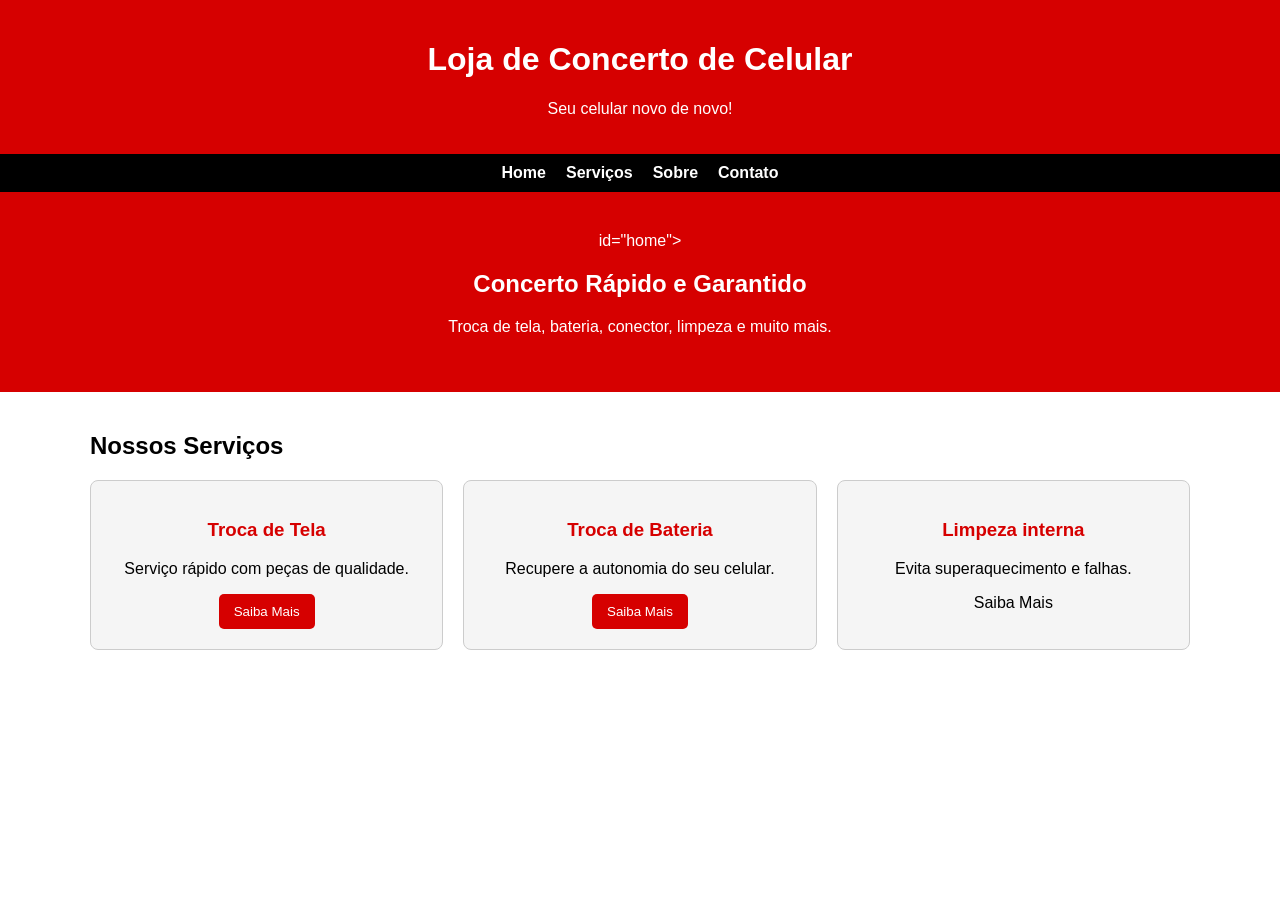
==== index.html @ 47bbe78a "Upload das funcoes iniciais Não tem muitos detalhes por agora" ====
<!DOCTYPE html>
<html lang="pt-BR">
<head>
  <meta charset="UTF-8" />
  <meta name="viewport" content="width=device-width, initial-scale=1.0" />
  <title>Loja de Concerto de Celular</title>

  <!-- Importa o CSS externo -->
  <link rel="stylesheet" href="styles.css" />
</head>

<body>

  <!-- ======== CABEÇALHO ======== -->
  <header  class="header">
    <h1>Loja de Concerto de Celular</h1>
    <p>Seu celular novo de novo!</p>
  </header>

  <!-- ======== MENU ======== -->
    <nav>
        <a href="index.html">Home</a>
        <a href="servicos.html">Serviços</a>
        <a href="sobre.html">Sobre</a>
        <a href="contato.html">Contato</a>
    </nav>

  <!-- ======== BANNER ======== -->
  <div class="banner" div class="banner fade-in"> id="home">
    <h2>Concerto Rápido e Garantido</h2>
    <p>Troca de tela, bateria, conector, limpeza e muito mais.</p>
  </div>

  <!-- ======== SEÇÃO DE SERVIÇOS ======== -->
  <div class="container" id="servicos">
    <h2>Nossos Serviços</h2>

    <div class="cards" div class="card fade-in">

      <div class="card fade-in" class2="card scroll-anim">
        <h3>Troca de Tela</h3>
        <p>Serviço rápido com peças de qualidade.</p>
        <button onclick="alertServico('Troca de Tela')">Saiba Mais</button>
      </div>

      <div class="card fade-in" class2="card scroll-anim">
        <h3>Troca de Bateria</h3>
        <p>Recupere a autonomia do seu celular.</p>
        <button onclick="alertServico('Troca de Bateria')">Saiba Mais</button>
      </div>

      <div class="card fade-in" class2="card scroll-anim">
        <h3>Limpeza interna</h3>
        <p>Evita superaquecimento e falhas.</p>
        <ton onclick="alertServico('Limpeza Interna')">Saiba Mais</button>
      </div>
---- styles.css ----
/* ======== ESTILOS GERAIS ======== */
body {
  margin: 0;
  font-family: Arial, Helvetica, sans-serif;
  background-color: #ffffff; /* fundo branco */
  color: #000000;
}

header {
  background: #d60000; /* vermelho */
  color: white;
  padding: 20px;
  text-align: center;
}

nav {
  background: #000000; /* preto */
  padding: 10px;
  display: flex;
  justify-content: center;
  gap: 20px;
}

nav a {
  color: white;
  text-decoration: none;
  font-weight: bold;
}

nav a:hover {
  color: #d60000; /* vermelho */
}

.banner {
  background: #d60000;
  color: white;
  padding: 40px;
  text-align: center;
}

.container {
  max-width: 1100px;
  margin: auto;
  padding: 20px;
}

.card:hover {
  transform: translateY(-5px);
  box-shadow: 0 6px 15px rgba(0,0,0,0.2);
}

.cards {
  display: grid;
  grid-template-columns: repeat(auto-fit, minmax(250px, 1fr));
  gap: 20px;
  margin-top: 20px;
}

.card {
  background: #f5f5f5;
  border: 1px solid #ccc;
  padding: 20px;
  border-radius: 8px;
  text-align: center;
  transition: transform 0.3s ease, box-shadow 0.3s ease;
}

.card h3 {
  color: #d60000;
}

footer {
  background: #000000;
  color: white;
  text-align: center;
  padding: 20px;
  margin-top: 30px;
}

button {
  background: #d60000;
  color: white;
  border: none;
  padding: 10px 15px;
  border-radius: 5px;
  cursor: pointer;
  transition: background 0.3s ease, transform 0.2s ease;
}

button:hover {
  background: #a10000;
  transform: scale(1.05);
}

/* ======== MENU PARA TELAS MENORES ======== */
@media (max-width: 600px) {
  nav {
    flex-direction: column;
    gap: 10px;
    padding: 15px;
  }

  nav a {
    font-size: 18px;
  }
}

/* ======= AJUSTE DE BANNER PRA TELAS MENORES ======= */

@media (max-width: 600px) {
  .banner {
    padding: 20px;
  }

  .banner h2 {
    font-size: 22px;
  }

  .banner p {
    font-size: 16px;
  }
}

/* ======= AJUSTE DE MENU PRA TELAS MENORES ======= */

@media (max-width: 600px) {
  .cards {
    grid-template-columns: 1fr; /* Uma coluna apenas */
  }

  .card {
    padding: 15px;
  }
}

/* ======= AJUSTE DE TEXTO PRA TELAS MENORES ======= */

@media (max-width: 600px) {
  #contato p {
    font-size: 16px;
  }
}

/* ========= ANIMAÇÃO FADE-IN ========= */
.fade-in {
  opacity: 0;
  transform: translateY(20px);
  animation: fadeIn 0.8s forwards;
}

@keyframes fadeIn {
  to {
    opacity: 1;
    transform: translateY(0);
  }
}

/* Elemento escondido até aparecer no scroll */
.scroll-anim {
  opacity: 0;
  transform: translateY(30px);
  transition: 0.8s ease;
}

.scroll-anim.show {
  opacity: 1;
  transform: translateY(0);
}
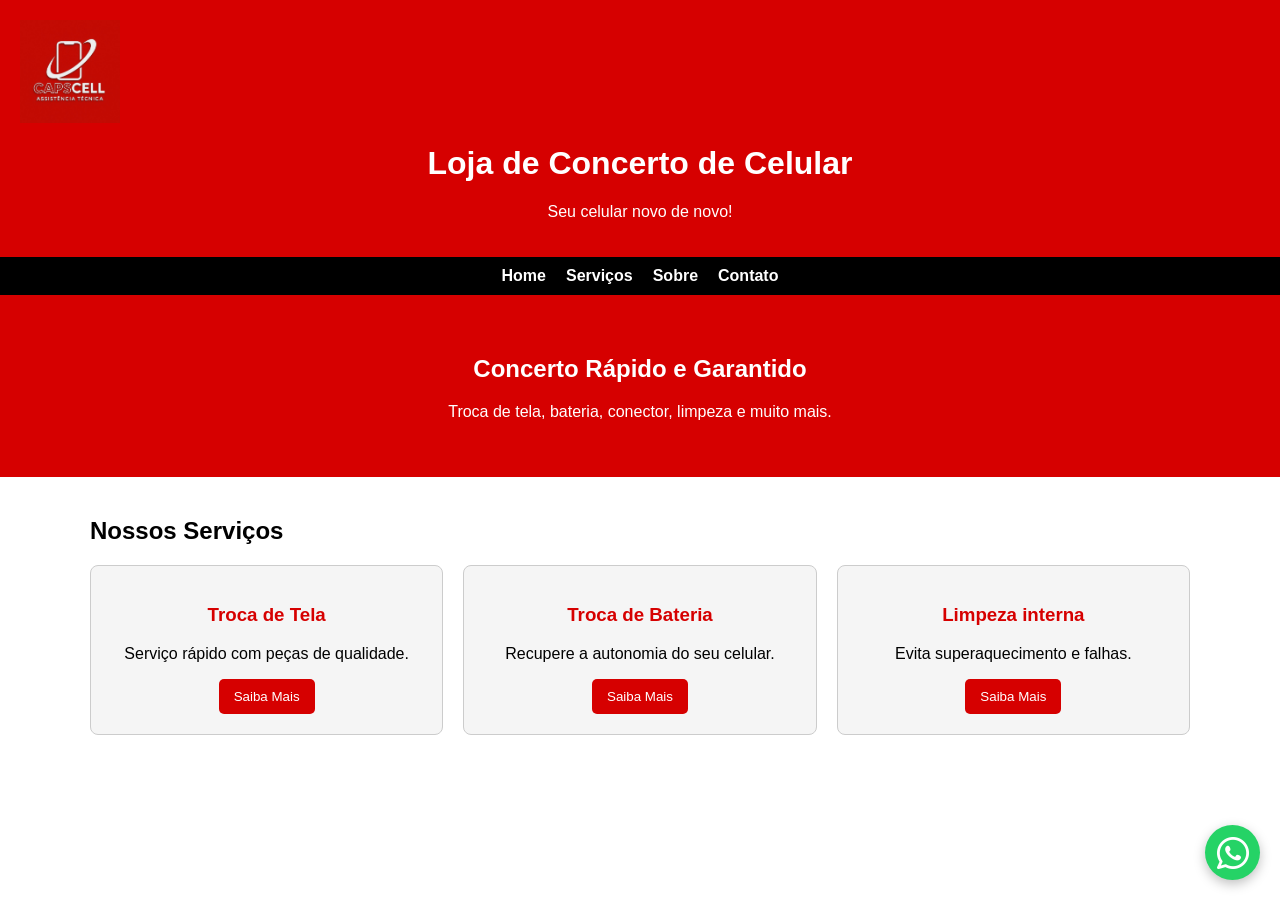
==== commit 93cba0dd: "Atualiação no site Atualização com uma melhoria da pagina inicial, melhoria da aba "contatos" e incl" ====
--- a/index.html
+++ b/index.html
@@ -13,6 +13,7 @@
 
   <!-- ======== CABEÇALHO ======== -->
   <header  class="header">
+    <img src="img/logo.jpg" alt="logo" class="logo">
     <h1>Loja de Concerto de Celular</h1>
     <p>Seu celular novo de novo!</p>
   </header>
@@ -26,7 +27,7 @@
     </nav>
 
   <!-- ======== BANNER ======== -->
-  <div class="banner" div class="banner fade-in"> id="home">
+  <div class="banner" div class="banner fade-in">
     <h2>Concerto Rápido e Garantido</h2>
     <p>Troca de tela, bateria, conector, limpeza e muito mais.</p>
   </div>
@@ -52,5 +53,10 @@
       <div class="card fade-in" class2="card scroll-anim">
         <h3>Limpeza interna</h3>
         <p>Evita superaquecimento e falhas.</p>
-        <ton onclick="alertServico('Limpeza Interna')">Saiba Mais</button>
-      </div>+        <button onclick="alertServico('Limpeza Interna')">Saiba Mais</button>
+      </div>
+
+<a href="https://wa.me/5551994680647?text=Oi%2C%20vim%20pelo%20site%2C%20gostaria%20de%20mais%20informa%C3%A7%C3%B5es" target="_blank" class="whatsapp-float">
+  <img src="img/whatsapp.png" alt="WhatsApp"/>
+</a>
+
--- a/styles.css
+++ b/styles.css
@@ -167,3 +167,46 @@
   transform: translateY(0);
 }
 
+/* Logo da Loja */
+.logo {
+    width: 100px;
+    height: none;
+    display: block;
+}
+
+.email {
+    max-width: 1100px;
+  margin: auto;
+  padding: 20px;
+
+}
+
+/* Botão do Whatsapp */
+
+.whatsapp-float {
+  position: fixed;
+  bottom: 20px;   /* distância do fundo */
+  right: 20px;    /* distância da direita */
+  width: 55px;    /* tamanho do botão */
+  height: 55px;
+
+  background-color: #25d366;
+  border-radius: 50%;
+  box-shadow: 0 4px 12px rgba(0,0,0,0.25);
+
+  display: flex;
+  justify-content: center;
+  align-items: center;
+
+  text-decoration: none;
+  z-index: 9999;
+}
+
+.whatsapp-float img {
+  width: 32px;   /* tamanho do ícone */
+  height: 32px;
+  filter: brightness(0) invert(1); /* deixa o ícone branco */
+}
+
+
+
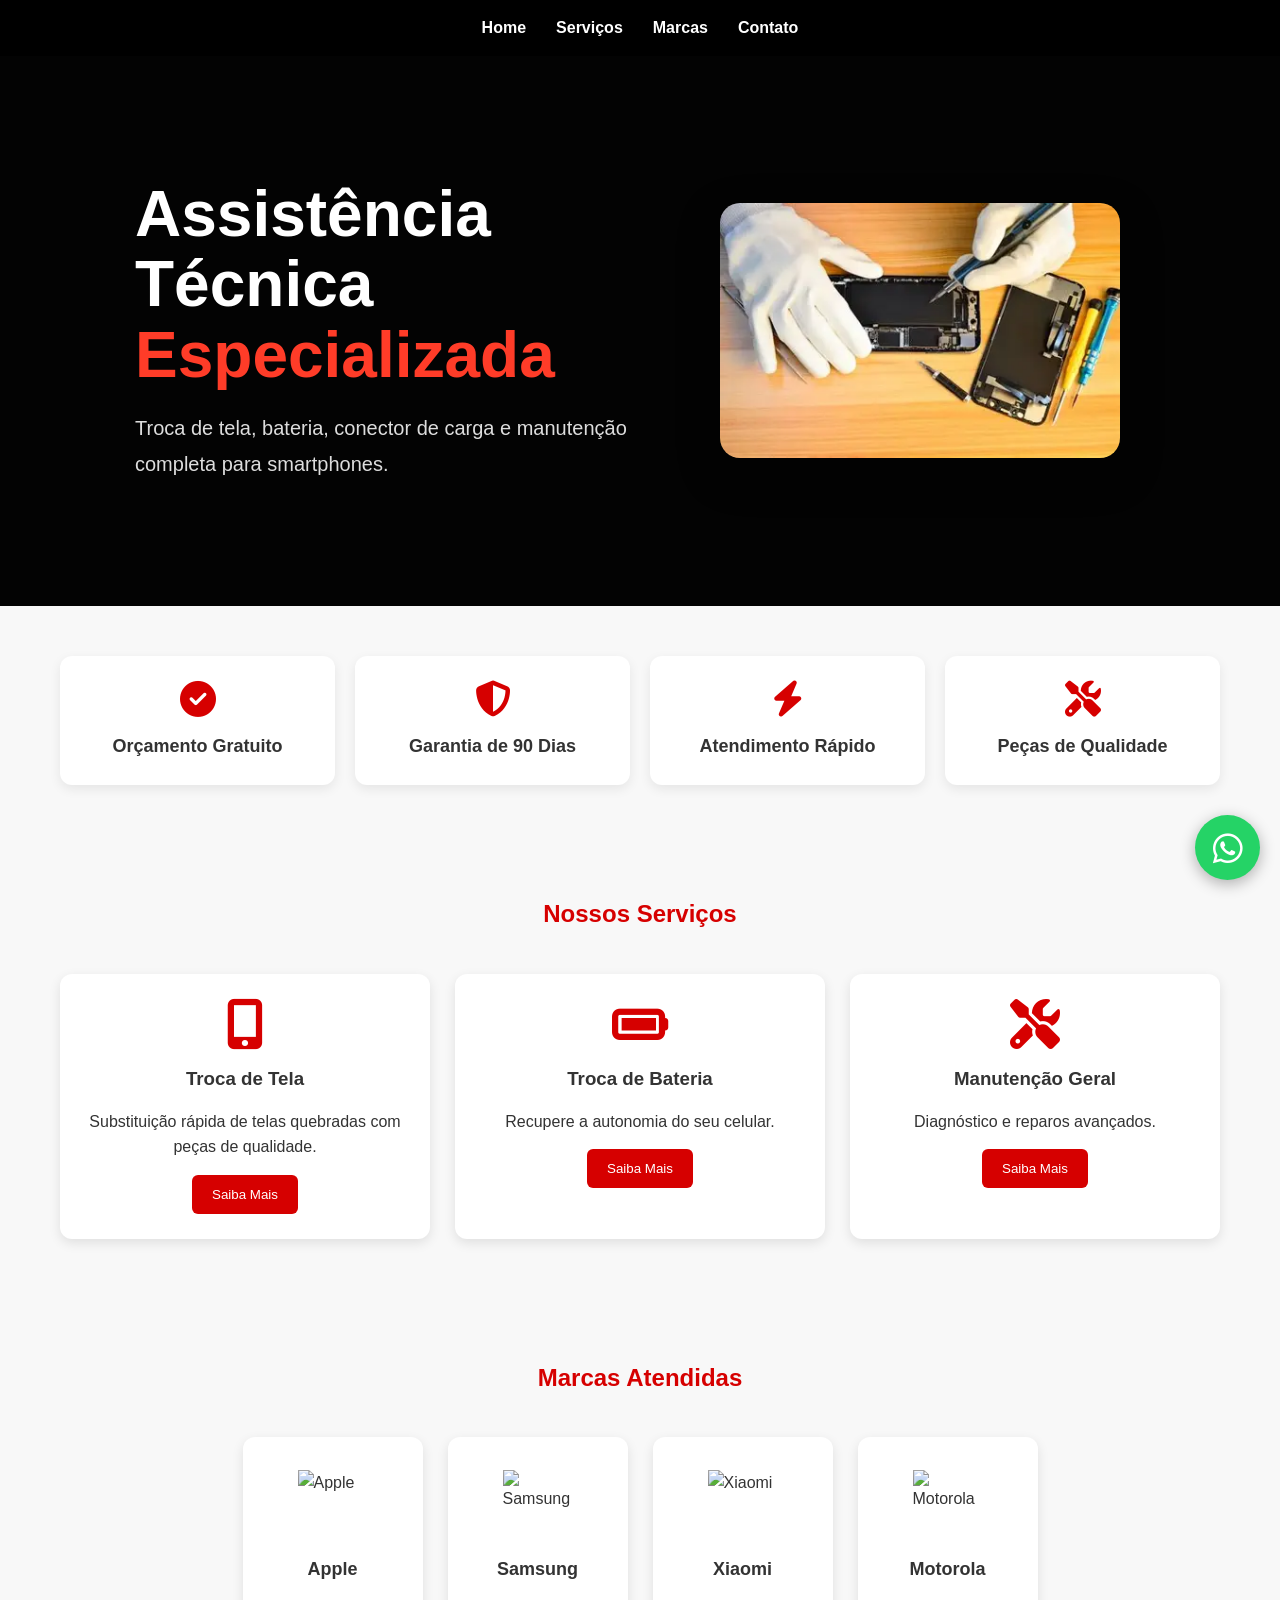
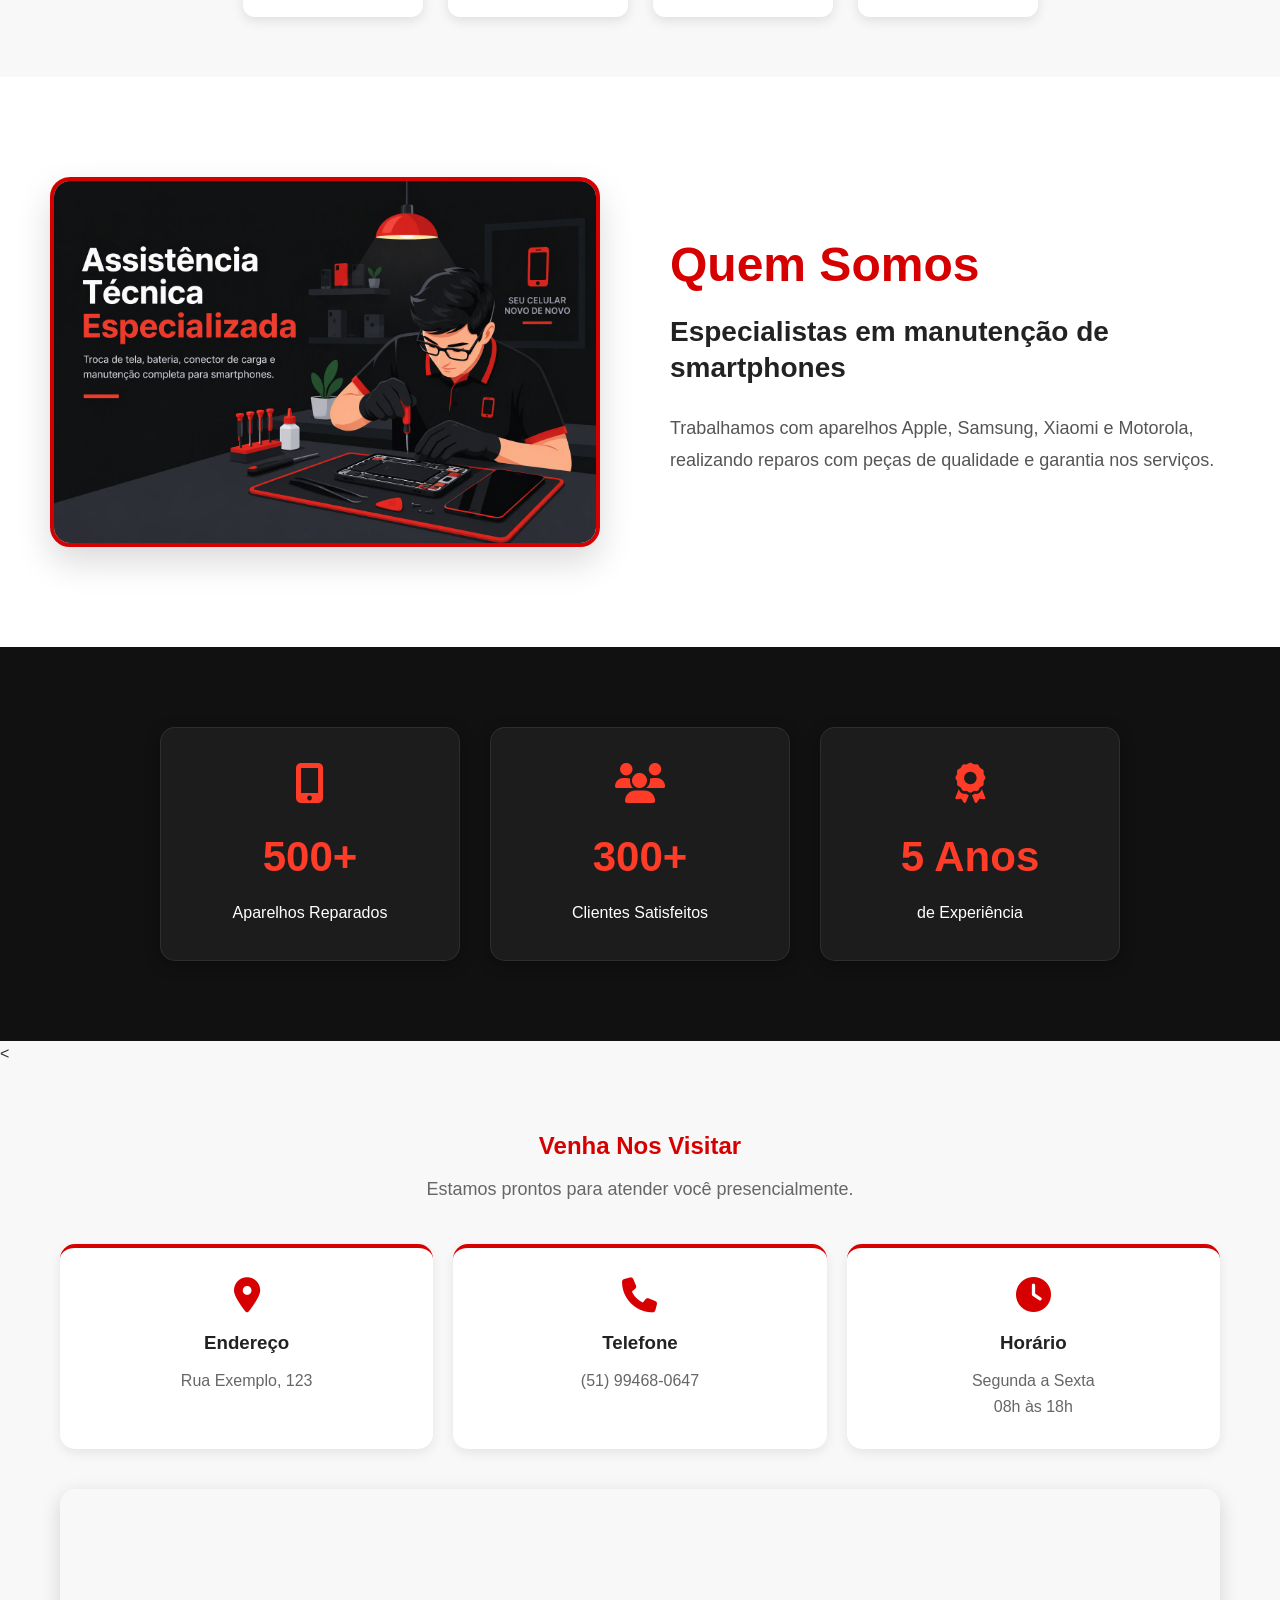
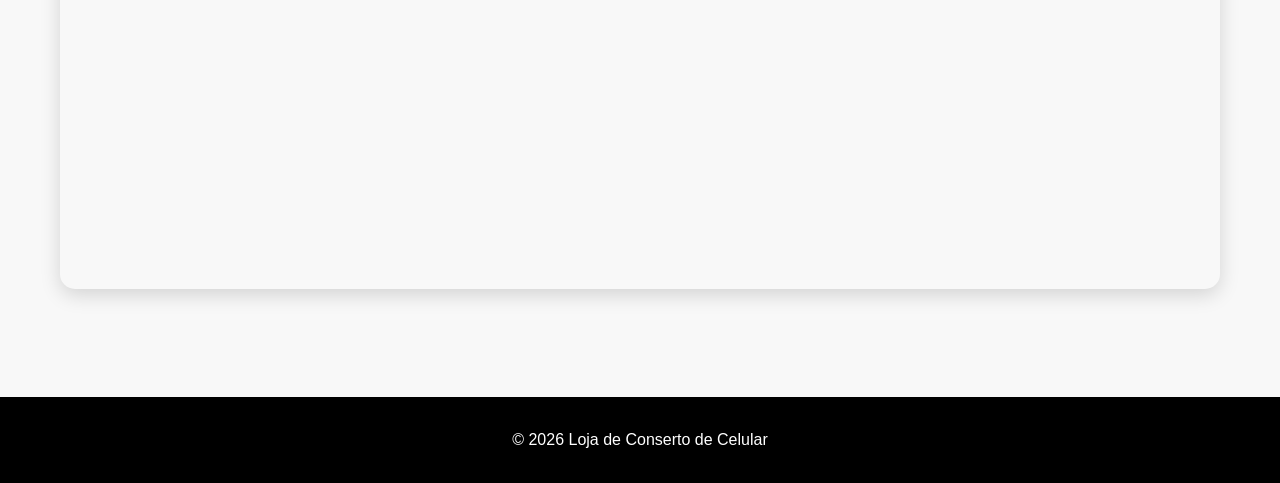
==== commit 24cddd6b: "Atualiza banner, responsividade e seção Quem Somos" ====
--- a/index.html
+++ b/index.html
@@ -1,62 +1,316 @@
 <!DOCTYPE html>
 <html lang="pt-BR">
+
 <head>
-  <meta charset="UTF-8" />
-  <meta name="viewport" content="width=device-width, initial-scale=1.0" />
-  <title>Loja de Concerto de Celular</title>
-
-  <!-- Importa o CSS externo -->
-  <link rel="stylesheet" href="styles.css" />
+  <meta charset="UTF-8">
+  <meta name="viewport" content="width=device-width, initial-scale=1.0">
+
+  <title>Loja de Conserto de Celular</title>
+
+  <link rel="stylesheet" href="styles.css">
+
+  <link rel="stylesheet" href="https://cdnjs.cloudflare.com/ajax/libs/font-awesome/6.5.1/css/all.min.css">
+
 </head>
 
 <body>
 
-  <!-- ======== CABEÇALHO ======== -->
-  <header  class="header">
-    <img src="img/logo.jpg" alt="logo" class="logo">
-    <h1>Loja de Concerto de Celular</h1>
-    <p>Seu celular novo de novo!</p>
-  </header>
-
-  <!-- ======== MENU ======== -->
-    <nav>
-        <a href="index.html">Home</a>
-        <a href="servicos.html">Serviços</a>
-        <a href="sobre.html">Sobre</a>
-        <a href="contato.html">Contato</a>
-    </nav>
-
-  <!-- ======== BANNER ======== -->
-  <div class="banner" div class="banner fade-in">
-    <h2>Concerto Rápido e Garantido</h2>
-    <p>Troca de tela, bateria, conector, limpeza e muito mais.</p>
-  </div>
-
-  <!-- ======== SEÇÃO DE SERVIÇOS ======== -->
-  <div class="container" id="servicos">
+  <!-- MENU -->
+  <nav>
+    <a href="#">Home</a>
+    <a href="#servicos">Serviços</a>
+    <a href="#marcas">Marcas</a>
+    <a href="#localizacao">Contato</a>
+  </nav>
+
+  <!-- BANNER -->
+  <section class="banner">
+
+    <div class="banner-conteudo">
+
+      <h1>
+        Assistência Técnica
+        <span>Especializada</span>
+      </h1>
+
+      <p>
+        Troca de tela, bateria, conector de carga e
+        manutenção completa para smartphones.
+      </p>
+
+    </div>
+
+    <div class="banner-imagem">
+
+      <img src="img/celular.png" alt="Manutenção de Smartphone">
+
+    </div>
+
+  </section>
+
+  <!-- DIFERENCIAIS -->
+  <section class="beneficios">
+
+    <div class="beneficio">
+      <i class="fa-solid fa-circle-check"></i>
+      <h3>Orçamento Gratuito</h3>
+    </div>
+
+    <div class="beneficio">
+      <i class="fa-solid fa-shield-halved"></i>
+      <h3>Garantia de 90 Dias</h3>
+    </div>
+
+    <div class="beneficio">
+      <i class="fa-solid fa-bolt"></i>
+      <h3>Atendimento Rápido</h3>
+    </div>
+
+    <div class="beneficio">
+      <i class="fa-solid fa-screwdriver-wrench"></i>
+      <h3>Peças de Qualidade</h3>
+    </div>
+
+  </section>
+
+  <!-- SERVIÇOS -->
+  <section class="container" id="servicos">
+
     <h2>Nossos Serviços</h2>
 
-    <div class="cards" div class="card fade-in">
-
-      <div class="card fade-in" class2="card scroll-anim">
+    <div class="cards">
+
+      <div class="card">
+        <i class="fa-solid fa-mobile-screen-button"></i>
+
         <h3>Troca de Tela</h3>
-        <p>Serviço rápido com peças de qualidade.</p>
-        <button onclick="alertServico('Troca de Tela')">Saiba Mais</button>
-      </div>
-
-      <div class="card fade-in" class2="card scroll-anim">
+
+        <p>
+          Substituição rápida de telas quebradas
+          com peças de qualidade.
+        </p>
+
+        <button>Saiba Mais</button>
+      </div>
+
+      <div class="card">
+        <i class="fa-solid fa-battery-full"></i>
+
         <h3>Troca de Bateria</h3>
-        <p>Recupere a autonomia do seu celular.</p>
-        <button onclick="alertServico('Troca de Bateria')">Saiba Mais</button>
-      </div>
-
-      <div class="card fade-in" class2="card scroll-anim">
-        <h3>Limpeza interna</h3>
-        <p>Evita superaquecimento e falhas.</p>
-        <button onclick="alertServico('Limpeza Interna')">Saiba Mais</button>
-      </div>
-
-<a href="https://wa.me/5551994680647?text=Oi%2C%20vim%20pelo%20site%2C%20gostaria%20de%20mais%20informa%C3%A7%C3%B5es" target="_blank" class="whatsapp-float">
-  <img src="img/whatsapp.png" alt="WhatsApp"/>
-</a>
-
+
+        <p>
+          Recupere a autonomia do seu celular.
+        </p>
+
+        <button>Saiba Mais</button>
+      </div>
+
+      <div class="card">
+        <i class="fa-solid fa-screwdriver-wrench"></i>
+
+        <h3>Manutenção Geral</h3>
+
+        <p>
+          Diagnóstico e reparos avançados.
+        </p>
+
+        <button>Saiba Mais</button>
+      </div>
+
+    </div>
+
+  </section>
+
+  <!-- MARCAS -->
+  <section class="container" id="marcas">
+
+    <h2>Marcas Atendidas</h2>
+
+    <div class="marcas">
+
+      <a href="https://wa.me/5551994680647?text=Olá,%20preciso%20de%20assistência%20para%20um%20iPhone" target="_blank"
+        class="marca apple">
+
+        <img src="https://cdn.simpleicons.org/apple" alt="Apple">
+
+        <p>Apple</p>
+
+      </a>
+
+      <a href="https://wa.me/5551994680647?text=Olá,%20preciso%20de%20assistência%20para%20um%20Samsung" target="_blank"
+        class="marca samsung">
+
+        <img src="https://cdn.simpleicons.org/samsung" alt="Samsung">
+
+        <p>Samsung</p>
+
+      </a>
+
+      <a href="https://wa.me/5551994680647?text=Olá,%20preciso%20de%20assistência%20para%20um%20Xiaomi" target="_blank"
+        class="marca xiaomi">
+
+        <img src="https://cdn.simpleicons.org/xiaomi" alt="Xiaomi">
+
+        <p>Xiaomi</p>
+
+      </a>
+
+      <a href="https://wa.me/5551994680647?text=Olá,%20preciso%20de%20assistência%20para%20um%20Motorola"
+        target="_blank" class="marca motorola">
+
+        <img src="https://cdn.simpleicons.org/motorola" alt="Motorola">
+
+        <p>Motorola</p>
+
+      </a>
+
+    </div>
+
+  </section>
+
+  <!-- SOBRE -->
+  <section class="sobre">
+
+    <div class="sobre-container">
+
+        <div class="sobre-imagem">
+
+    <img
+        src="img/Designer.png"
+        alt="Assistência Técnica Especializada">
+
+</div>
+
+        <div class="sobre-conteudo">
+
+            <h2>Quem Somos</h2>
+
+            <h3>
+                Especialistas em manutenção de smartphones
+            </h3>
+
+            <p>
+                Trabalhamos com aparelhos Apple, Samsung,
+                Xiaomi e Motorola, realizando reparos com
+                peças de qualidade e garantia nos serviços.
+            </p>
+
+        </div>
+
+    </div>
+
+</section>
+
+  <!-- NÚMEROS -->
+  <section class="numeros">
+
+    <div class="numeros-container">
+
+      <div class="numero-card">
+
+        <i class="fa-solid fa-mobile-screen-button"></i>
+
+        <h3>500+</h3>
+
+        <p>Aparelhos Reparados</p>
+
+      </div>
+
+      <div class="numero-card">
+
+        <i class="fa-solid fa-users"></i>
+
+        <h3>300+</h3>
+
+        <p>Clientes Satisfeitos</p>
+
+      </div>
+
+      <div class="numero-card">
+
+        <i class="fa-solid fa-award"></i>
+
+        <h3>5 Anos</h3>
+
+        <p>de Experiência</p>
+
+      </div>
+
+    </div>
+
+  </section>
+  <!-- LOCALIZAÇÃO -->
+  <<section id="localizacao" class="container">
+
+    <h2>Venha Nos Visitar</h2>
+
+    <p class="localizacao-subtitulo">
+      Estamos prontos para atender você presencialmente.
+    </p>
+
+    <div class="info-loja-grid">
+
+      <div class="info-item">
+
+        <i class="fa-solid fa-location-dot"></i>
+
+        <h3>Endereço</h3>
+
+        <p>
+          Rua Exemplo, 123
+        </p>
+
+      </div>
+
+      <div class="info-item">
+
+        <i class="fa-solid fa-phone"></i>
+
+        <h3>Telefone</h3>
+
+        <p>
+          (51) 99468-0647
+        </p>
+
+      </div>
+
+      <div class="info-item">
+
+        <i class="fa-solid fa-clock"></i>
+
+        <h3>Horário</h3>
+
+        <p>
+          Segunda a Sexta<br>
+          08h às 18h
+        </p>
+
+      </div>
+
+    </div>
+
+    <iframe
+      src="https://www.google.com/maps/embed?pb=!1m18!1m12!1m3!1d11615.07358343447!2d-51.22580461678768!3d-30.060316133121926!2m3!1f0!2f0!3f0!3m2!1i1024!2i768!4f13.1!3m3!1m2!1s0x10bd3769f7ab5a5%3A0xce176fe1a7e51239!2sIESA%20Harley-Davidson!5e0!3m2!1spt-BR!2sbr!4v1793900338612!5m2!1spt-BR!2sbr"
+      width="100%" height="400" style="border:0;" allowfullscreen="" loading="lazy"
+      referrerpolicy="no-referrer-when-downgrade">
+    </iframe>
+
+    </section>
+
+    <!-- RODAPÉ -->
+    <footer>
+
+      <p>
+        © 2026 Loja de Conserto de Celular
+      </p>
+
+    </footer>
+
+    <!-- WHATSAPP FLUTUANTE -->
+    <a href="https://wa.me/5551994680647?text=Olá,%20vim%20pelo%20site" target="_blank" class="whatsapp-float">
+
+      <i class="fa-brands fa-whatsapp"></i>
+
+    </a>
+
+</body>
--- a/styles.css
+++ b/styles.css
@@ -1,212 +1,853 @@
-/* ======== ESTILOS GERAIS ======== */
+/* =========================
+   RESET
+========================= */
+
+* {
+  margin: 0;
+  padding: 0;
+  box-sizing: border-box;
+}
+
+html {
+  scroll-behavior: smooth;
+}
+
 body {
-  margin: 0;
   font-family: Arial, Helvetica, sans-serif;
-  background-color: #ffffff; /* fundo branco */
-  color: #000000;
-}
+  background: #f8f8f8;
+  color: #333;
+  line-height: 1.6;
+}
+
+/* =========================
+   HEADER
+========================= */
 
 header {
-  background: #d60000; /* vermelho */
+  background: #d60000;
   color: white;
-  padding: 20px;
   text-align: center;
-}
+  padding: 30px;
+  box-shadow: 0 3px 10px rgba(0, 0, 0, 0.2);
+}
+
+.logo {
+  width: 120px;
+  display: block;
+  margin: auto;
+  margin-bottom: 10px;
+}
+
+/* =========================
+   MENU
+========================= */
 
 nav {
-  background: #000000; /* preto */
-  padding: 10px;
+  background: #000;
   display: flex;
   justify-content: center;
-  gap: 20px;
+  gap: 30px;
+  padding: 15px;
+  position: sticky;
+  top: 0;
+  z-index: 1000;
 }
 
 nav a {
   color: white;
   text-decoration: none;
   font-weight: bold;
+  transition: 0.3s;
 }
 
 nav a:hover {
-  color: #d60000; /* vermelho */
-}
-
-.banner {
+  color: #d60000;
+}
+
+/* =========================
+   BANNER
+========================= */
+
+.banner{
+
+    background:
+        linear-gradient(
+        rgba(0,0,0,.85),
+        rgba(0,0,0,.85)
+        ),
+        #111;
+
+    min-height:550px;
+
+    display:flex;
+
+    align-items:center;
+
+    justify-content:center;
+
+    gap:60px;
+
+    padding:60px 40px;
+}
+
+.banner-conteudo{
+
+    flex:0 1 500px;
+
+    max-width:600px;
+}
+
+.banner-conteudo h1{
+
+    color:white;
+
+    font-size:64px;
+
+    line-height:1.1;
+
+    margin-bottom:20px;
+}
+
+.banner-conteudo span{
+
+    color:#ff3c28;
+}
+
+.banner-conteudo p{
+
+    color:#ddd;
+
+    font-size:20px;
+
+    line-height:1.8;
+}
+
+.banner-imagem{
+
+    flex:0 1 450px;
+
+    display:flex;
+
+    justify-content:center;
+}
+
+.banner-imagem img{
+
+    width:100%;
+
+    max-width:400px;
+
+    border-radius:20px;
+
+    box-shadow:
+        0 15px 40px rgba(0,0,0,.4);
+
+    transition:.4s;
+}
+
+.banner-imagem img:hover{
+
+    transform:scale(1.03);
+}
+
+/* =========================
+   BOTÃO
+========================= */
+
+.btn-banner {
+  display: inline-block;
+
   background: #d60000;
+
   color: white;
-  padding: 40px;
+
+  text-decoration: none;
+
+  padding: 15px 30px;
+
+  border-radius: 8px;
+
+  font-weight: bold;
+
+  transition: 0.3s;
+}
+
+.btn-banner:hover {
+  background: #a10000;
+  transform: translateY(-2px);
+}
+
+/* =========================
+   CONTAINER
+========================= */
+
+.container {
+  max-width: 1200px;
+  margin: auto;
+  padding: 60px 20px;
+}
+
+.container h2 {
   text-align: center;
-}
-
-.container {
-  max-width: 1100px;
-  margin: auto;
-  padding: 20px;
-}
-
-.card:hover {
-  transform: translateY(-5px);
-  box-shadow: 0 6px 15px rgba(0,0,0,0.2);
-}
+  color: #d60000;
+  margin-bottom: 40px;
+}
+
+/* =========================
+   BENEFÍCIOS
+========================= */
+
+.beneficios {
+  max-width: 1200px;
+  margin: 50px auto;
+  padding: 0 20px;
+
+  display: grid;
+  grid-template-columns: repeat(auto-fit, minmax(220px, 1fr));
+  gap: 20px;
+}
+
+.beneficio {
+  background: white;
+  padding: 25px;
+
+  text-align: center;
+
+  border-radius: 12px;
+
+  box-shadow: 0 4px 12px rgba(0, 0, 0, 0.08);
+
+  transition: 0.3s;
+}
+
+.beneficio:hover {
+  transform: translateY(-6px);
+}
+
+.beneficio i {
+  font-size: 36px;
+  color: #d60000;
+  margin-bottom: 15px;
+}
+
+.beneficio h3 {
+  font-size: 18px;
+}
+
+/* =========================
+   SERVIÇOS
+========================= */
 
 .cards {
   display: grid;
-  grid-template-columns: repeat(auto-fit, minmax(250px, 1fr));
-  gap: 20px;
-  margin-top: 20px;
+  grid-template-columns: repeat(auto-fit, minmax(280px, 1fr));
+  gap: 25px;
 }
 
 .card {
-  background: #f5f5f5;
-  border: 1px solid #ccc;
-  padding: 20px;
-  border-radius: 8px;
+  background: white;
+
+  padding: 25px;
+
+  border-radius: 12px;
+
   text-align: center;
-  transition: transform 0.3s ease, box-shadow 0.3s ease;
+
+  box-shadow: 0 4px 12px rgba(0, 0, 0, 0.1);
+
+  transition: 0.3s;
+}
+
+.card:hover {
+  transform: translateY(-8px);
+}
+
+.card i {
+  font-size: 50px;
+  color: #d60000;
+  margin-bottom: 15px;
 }
 
 .card h3 {
-  color: #d60000;
-}
-
-footer {
-  background: #000000;
-  color: white;
-  text-align: center;
-  padding: 20px;
-  margin-top: 30px;
+  margin-bottom: 15px;
+}
+
+.card p {
+  margin-bottom: 15px;
 }
 
 button {
   background: #d60000;
   color: white;
+
   border: none;
-  padding: 10px 15px;
-  border-radius: 5px;
+
+  padding: 12px 20px;
+
+  border-radius: 6px;
+
   cursor: pointer;
-  transition: background 0.3s ease, transform 0.2s ease;
+
+  transition: 0.3s;
 }
 
 button:hover {
   background: #a10000;
-  transform: scale(1.05);
-}
-
-/* ======== MENU PARA TELAS MENORES ======== */
-@media (max-width: 600px) {
-  nav {
-    flex-direction: column;
-    gap: 10px;
-    padding: 15px;
+}
+
+/* =========================
+   MARCAS
+========================= */
+
+.marcas {
+  display: flex;
+  justify-content: center;
+  gap: 25px;
+  flex-wrap: wrap;
+}
+
+.marca {
+  width: 180px;
+  height: 180px;
+
+  background: white;
+
+  display: flex;
+  flex-direction: column;
+  justify-content: center;
+  align-items: center;
+
+  text-decoration: none;
+
+  color: #333;
+
+  border-radius: 12px;
+
+  box-shadow: 0 4px 12px rgba(0, 0, 0, 0.1);
+
+  transition: 0.3s;
+}
+
+.marca:hover {
+  transform: translateY(-8px);
+  box-shadow: 0 10px 25px rgba(214, 0, 0, 0.2);
+}
+
+.marca img {
+  width: 70px;
+  height: 70px;
+
+  transition: 0.4s;
+}
+
+.marca:hover img {
+  transform: scale(1.15);
+}
+
+.marca p {
+  margin-top: 15px;
+  font-weight: bold;
+  font-size: 18px;
+}
+
+.marca:hover {
+  transform: translateY(-8px);
+  border-top: 4px solid #d60000;
+  box-shadow: 0 10px 25px rgba(214, 0, 0, 0.2);
+}
+
+/* =========================
+   SOBRE NÓS
+========================= */
+
+.sobre {
+  background: white;
+  padding: 80px 20px;
+}
+
+.sobre-conteudo {
+  max-width: 900px;
+  margin: auto;
+  text-align: center;
+}
+
+.sobre h2 {
+  color: #d60000;
+  margin-bottom: 25px;
+}
+
+.sobre p {
+  font-size: 18px;
+  line-height: 1.8;
+  margin-bottom: 15px;
+}
+
+/* =========================
+   NÚMEROS
+========================= */
+
+/* =========================
+   NÚMEROS
+========================= */
+
+.numeros {
+  background: #111;
+
+  padding: 80px 20px;
+
+  text-align: center;
+}
+
+.titulo-numeros {
+  color: white;
+
+  font-size: 36px;
+
+  margin-bottom: 50px;
+}
+
+.numeros-container {
+  display: flex;
+
+  justify-content: center;
+
+  gap: 30px;
+
+  flex-wrap: wrap;
+}
+
+.numero-card {
+  background: #1c1c1c;
+
+  width: 250px;
+
+  padding: 35px 25px;
+
+  border-radius: 15px;
+
+  border: 1px solid rgba(255, 255, 255, 0.08);
+
+  transition: 0.3s;
+
+  box-shadow: 0 4px 15px rgba(0, 0, 0, 0.3);
+}
+
+.numero-card:hover {
+  transform: translateY(-8px);
+
+  border-color: #d60000;
+
+  box-shadow: 0 10px 25px rgba(214, 0, 0, 0.2);
+}
+
+.numero-card i {
+  color: #ff3c28;
+
+  font-size: 40px;
+
+  margin-bottom: 20px;
+}
+
+.numero-card h3 {
+  color: #ff3c28;
+
+  font-size: 42px;
+
+  margin-bottom: 10px;
+}
+
+.numero-card p {
+  color: #fff;
+
+  font-size: 16px;
+}
+
+/* =========================
+   LOCALIZAÇÃO
+========================= */
+
+#localizacao {
+  text-align: center;
+}
+
+#localizacao h2 {
+  color: #d60000;
+  margin-bottom: 10px;
+}
+
+.localizacao-subtitulo {
+  color: #666;
+  margin-bottom: 40px;
+  font-size: 18px;
+}
+
+.info-loja-grid {
+  display: grid;
+
+  grid-template-columns: repeat(auto-fit, minmax(250px, 1fr));
+
+  gap: 20px;
+
+  margin-bottom: 40px;
+}
+
+.info-item {
+  border-top:4px solid #d60000;
+
+  background: #fff;
+
+  padding: 30px;
+
+  border-radius: 15px;
+
+  text-align: center;
+
+  box-shadow: 0 4px 12px rgba(0, 0, 0, 0.08);
+
+  transition: 0.3s;
+}
+
+.info-item:hover {
+  transform: translateY(-5px);
+
+  box-shadow: 0 10px 25px rgba(214, 0, 0, 0.15);
+}
+
+.info-item i {
+  font-size: 35px;
+
+  color: #d60000;
+
+  margin-bottom: 15px;
+}
+
+.info-item h3 {
+  margin-bottom: 10px;
+
+  color: #222;
+}
+
+.info-item p {
+  color: #666;
+
+  line-height: 1.6;
+}
+
+#localizacao iframe {
+  width: 100%;
+
+  border-radius: 15px;
+
+  box-shadow: 0 6px 20px rgba(0, 0, 0, 0.15);
+}
+
+/* =========================
+   RODAPÉ
+========================= */
+
+footer {
+  background: #000;
+  color: white;
+
+  text-align: center;
+
+  padding: 30px;
+
+  margin-top: 40px;
+}
+
+/* =========================
+   WHATSAPP
+========================= */
+
+.whatsapp-float {
+  position: fixed;
+
+  bottom: 20px;
+  right: 20px;
+
+  width: 65px;
+  height: 65px;
+
+  background: #25d366;
+
+  border-radius: 50%;
+
+  display: flex;
+  justify-content: center;
+  align-items: center;
+
+  color: white;
+
+  font-size: 34px;
+
+  text-decoration: none;
+
+  box-shadow: 0 4px 15px rgba(0, 0, 0, 0.3);
+
+  transition: 0.3s;
+
+  z-index: 999;
+}
+
+.whatsapp-float:hover {
+  transform: scale(1.1);
+}
+
+.whatsapp-float::before {
+  content: "Fale Conosco";
+
+  position: absolute;
+
+  right: 80px;
+
+  opacity: 0;
+
+  background: #333;
+
+  color: white;
+
+  padding: 8px 12px;
+
+  border-radius: 6px;
+
+  white-space: nowrap;
+
+  transition: 0.3s;
+}
+
+.whatsapp-float:hover::before {
+  opacity: 1;
+}
+
+/* =========================
+   ANIMAÇÕES
+========================= */
+
+.fade-in {
+  animation: fadeIn 0.8s ease forwards;
+}
+
+@keyframes fadeIn {
+  from {
+    opacity: 0;
+    transform: translateY(20px);
   }
 
-  nav a {
-    font-size: 18px;
-  }
-}
-
-/* ======= AJUSTE DE BANNER PRA TELAS MENORES ======= */
-
-@media (max-width: 600px) {
-  .banner {
-    padding: 20px;
-  }
-
-  .banner h2 {
-    font-size: 22px;
-  }
-
-  .banner p {
-    font-size: 16px;
-  }
-}
-
-/* ======= AJUSTE DE MENU PRA TELAS MENORES ======= */
-
-@media (max-width: 600px) {
-  .cards {
-    grid-template-columns: 1fr; /* Uma coluna apenas */
-  }
-
-  .card {
-    padding: 15px;
-  }
-}
-
-/* ======= AJUSTE DE TEXTO PRA TELAS MENORES ======= */
-
-@media (max-width: 600px) {
-  #contato p {
-    font-size: 16px;
-  }
-}
-
-/* ========= ANIMAÇÃO FADE-IN ========= */
-.fade-in {
-  opacity: 0;
-  transform: translateY(20px);
-  animation: fadeIn 0.8s forwards;
-}
-
-@keyframes fadeIn {
   to {
     opacity: 1;
     transform: translateY(0);
   }
 }
 
-/* Elemento escondido até aparecer no scroll */
-.scroll-anim {
-  opacity: 0;
-  transform: translateY(30px);
-  transition: 0.8s ease;
-}
-
-.scroll-anim.show {
-  opacity: 1;
-  transform: translateY(0);
-}
-
-/* Logo da Loja */
-.logo {
-    width: 100px;
-    height: none;
-    display: block;
-}
-
-.email {
-    max-width: 1100px;
-  margin: auto;
-  padding: 20px;
-
-}
-
-/* Botão do Whatsapp */
-
-.whatsapp-float {
-  position: fixed;
-  bottom: 20px;   /* distância do fundo */
-  right: 20px;    /* distância da direita */
-  width: 55px;    /* tamanho do botão */
-  height: 55px;
-
-  background-color: #25d366;
-  border-radius: 50%;
-  box-shadow: 0 4px 12px rgba(0,0,0,0.25);
-
-  display: flex;
-  justify-content: center;
-  align-items: center;
-
-  text-decoration: none;
-  z-index: 9999;
-}
-
-.whatsapp-float img {
-  width: 32px;   /* tamanho do ícone */
-  height: 32px;
-  filter: brightness(0) invert(1); /* deixa o ícone branco */
-}
-
-
-
+/* =========================
+   QUEM SOMOS
+========================= */
+
+.sobre{
+
+    background:#fff;
+
+    padding:100px 20px;
+}
+
+.sobre-container{
+
+    max-width:1200px;
+
+    margin:auto;
+
+    display:grid;
+
+    grid-template-columns:1fr 1fr;
+
+    gap:60px;
+
+    align-items:center;
+}
+
+.sobre-imagem img{
+
+    width:100%;
+
+    max-width:550px;
+
+    display:block;
+
+    margin:auto;
+
+    background:#111;
+
+    border:4px solid #d60000;
+
+    border-radius:20px;
+
+    box-shadow:
+        0 15px 35px rgba(0,0,0,.15);
+
+    transition:.3s;
+}
+
+.sobre-imagem img:hover{
+
+    transform:translateY(-5px);
+
+    box-shadow:
+        0 20px 40px rgba(214,0,0,.15);
+}
+
+.sobre-conteudo{
+
+    text-align:left;
+}
+
+.sobre-conteudo h2{
+
+    color:#d60000;
+
+    font-size:48px;
+
+    margin-bottom:10px;
+}
+
+.sobre-conteudo h3{
+
+    color:#222;
+
+    font-size:28px;
+
+    line-height:1.3;
+
+    margin-bottom:25px;
+}
+
+.sobre-conteudo p{
+
+    color:#555;
+
+    font-size:18px;
+
+    line-height:1.8;
+
+    margin-bottom:20px;
+}
+
+/* Responsivo */
+
+@media(max-width:768px){
+
+    .sobre-container{
+
+        grid-template-columns:1fr;
+
+        gap:30px;
+    }
+
+    .sobre-imagem{
+
+        order:-1;
+    }
+
+    .sobre-imagem img{
+
+        max-width:350px;
+
+        height:auto;
+    }
+
+    .sobre-conteudo{
+
+        text-align:center;
+    }
+
+    .sobre-conteudo h2{
+
+        font-size:36px;
+    }
+
+    .sobre-conteudo h3{
+
+        font-size:22px;
+    }
+
+    .sobre-conteudo p{
+
+        font-size:16px;
+    }
+
+}
+
+.numero-card {
+  width: 100%;
+
+  max-width: 300px;
+}
+
+.titulo-numeros {
+  font-size: 28px;
+}
+
+@media(max-width:768px){
+
+    .banner{
+
+        min-height:auto;
+
+        flex-direction:column;
+
+        align-items:center;
+
+        justify-content:flex-start;
+
+        gap:20px;
+
+        padding:40px 20px;
+    }
+
+    .banner-conteudo{
+
+        flex:none;
+
+        width:100%;
+
+        max-width:100%;
+
+        text-align:center;
+    }
+
+    .banner-conteudo h1{
+
+        font-size:42px;
+    }
+
+    .banner-conteudo p{
+
+        font-size:16px;
+
+        line-height:1.5;
+
+        margin-top:15px;
+    }
+
+    .banner-imagem{
+
+        flex:none;
+
+        width:100%;
+
+        display:flex;
+
+        justify-content:center;
+    }
+
+    .banner-imagem img{
+
+        width:100%;
+
+        max-width:300px;
+
+        margin:0;
+    }
+
+}
+
